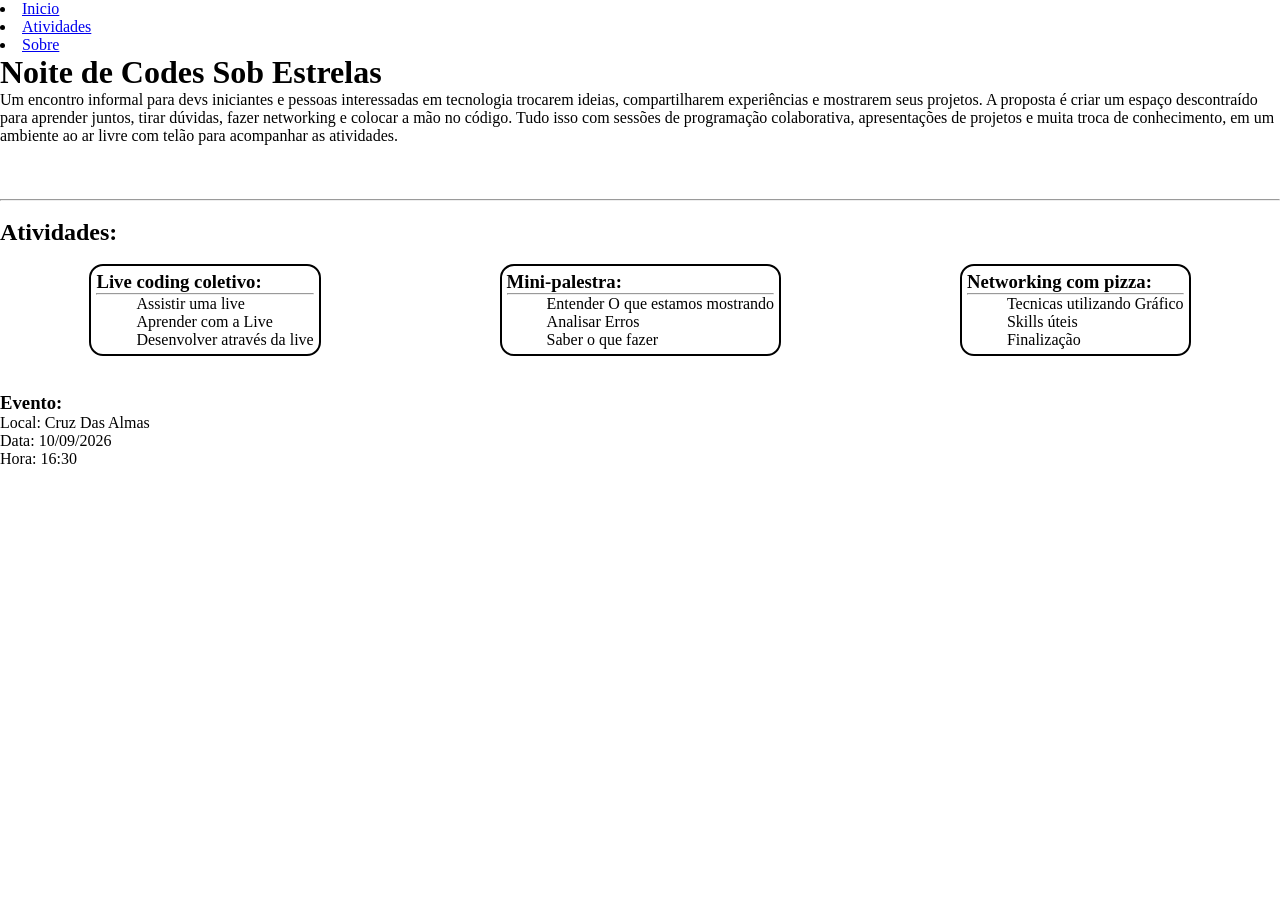
==== atividade-quinta/index.html @ 8872ca4b "quase terminando o trampo" ====
<!DOCTYPE html>
<html lang="pt-br">
<head>
    <meta charset="UTF-8">
    <meta name="viewport" content="width=device-width, initial-scale=1.0">
    <link rel="stylesheet" href="style.css">

    <title>Noite de Code</title>
</head>
<body>

    <section id="Nav">
            <nav>
                <li><a href="#Inicio">Inicio</a></li>
                <li><a href="#Programacao">Atividades</a></li>
                <li><a href="#Sobre">Sobre</a></li>
            </nav>
        </section>

    <div id="Inicio">
        <header>
            <h1>Noite de Codes Sob Estrelas</h1>
            <p>Um encontro informal para devs iniciantes e pessoas interessadas em tecnologia trocarem ideias, compartilharem experiências e mostrarem seus projetos. A proposta é criar um espaço descontraído para aprender juntos, tirar dúvidas, fazer networking e colocar a mão no código. Tudo isso com sessões de programação colaborativa, apresentações de projetos e muita troca de conhecimento, em um ambiente ao ar livre com telão para acompanhar as atividades.</p>
        </header>
    </div>
<br><br><br>
<hr><br>
    <main>
        <!--SECÃO 1-->
        

        <!--SECÃO 2-->
        <section>
            <!--Atividades-->
            <h1 class="h1Programacao">Atividades:</h1>
            <br>
            <div id="Programacao">
                
                <ul>
                    <h3>Live coding coletivo:</h3>
                    <hr>
                    <ol>
                        <p>Assistir uma live</p>
                        <p>Aprender com a Live</p>
                        <p>Desenvolver através da live</p>
                    </ol>
                </ul>

                <ul>
                    <h3>Mini-palestra:</h3>
                    <hr>
                    <ol>
                        <p>Entender O que estamos mostrando</p>
                        <p>Analisar Erros</p>
                        <p>Saber o que fazer</p>
                    </ol>
                </ul>

                <ul>
                    <h3>Networking com pizza:</h3>
                    <hr>
                    <ol>
                        <p>Tecnicas utilizando Gráfico</p>
                        <p>Skills úteis</p>
                        <p>Finalização</p>
                    </ol>
                </ul>
            </div>
        </section>
    </main>
<br><br>
    <div id="Sobre">
        <footer>
            <h3>Evento:</h3>
            <p>Local: Cruz Das Almas</p>
            <p>Data: 10/09/2026</p>
            <p>Hora: 16:30</p>
        </footer>
    </div>

</body>
</html>
---- atividade-quinta/style.css ----
*{
    margin: auto;
    
}

body{
    background-image: 
}

.h1Programacao{
    align-items: center;
}

#Nav{

    
}

#Programacao{
    display: flex;

    ul{
        border: 2px solid ;
        border-radius: 14px;
        padding: 5px;
    }

}
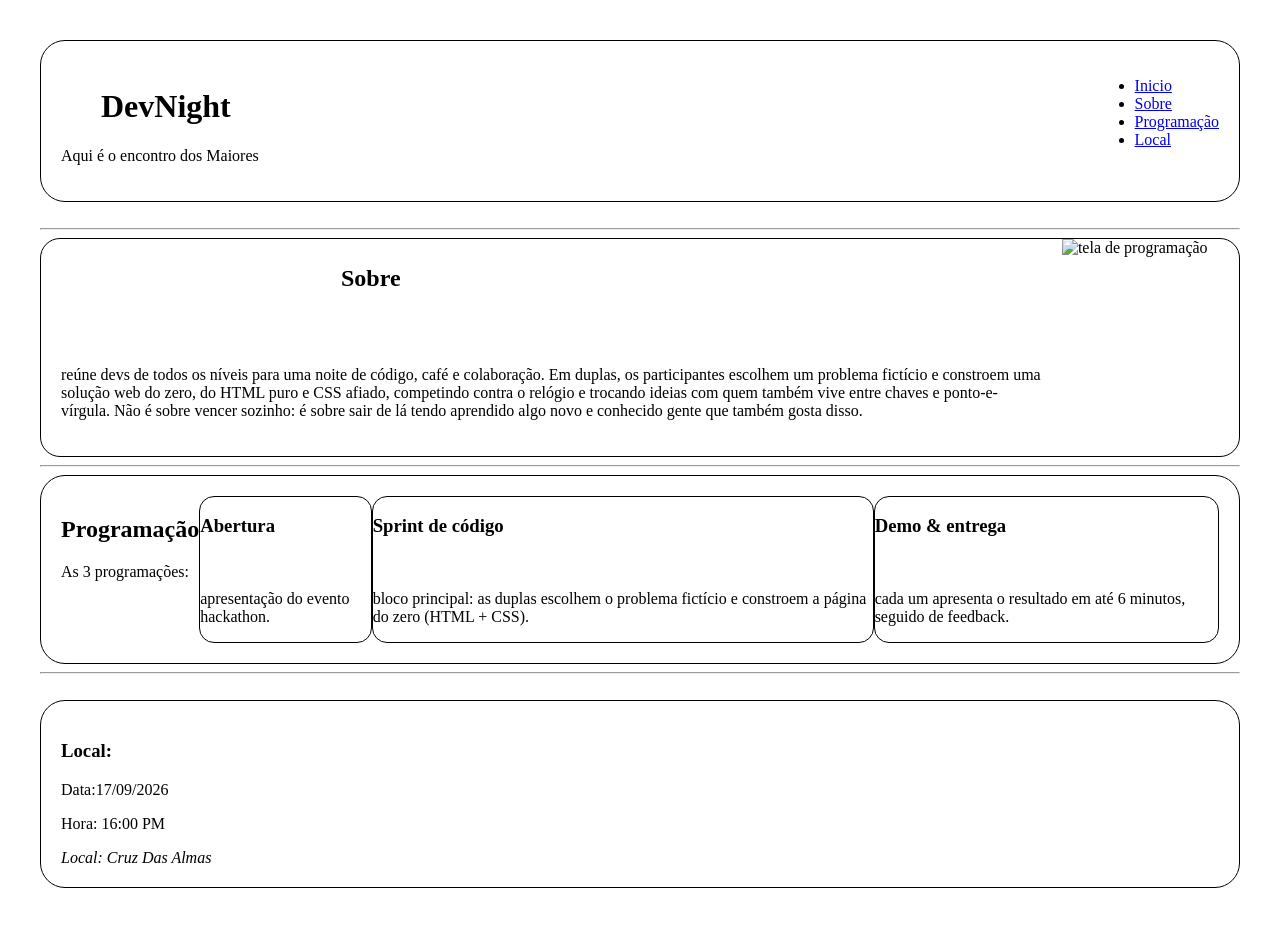
==== commit 7ffadc33: "tentando centralizar uma div ahahaha" ====
--- a/atividade-quinta/index.html
+++ b/atividade-quinta/index.html
@@ -1,82 +1,81 @@
 <!DOCTYPE html>
-<html lang="pt-br">
+<html lang="pt-BR">
 <head>
     <meta charset="UTF-8">
     <meta name="viewport" content="width=device-width, initial-scale=1.0">
     <link rel="stylesheet" href="style.css">
-
-    <title>Noite de Code</title>
+    <title>DevNight</title>
 </head>
 <body>
+    <header id="Inicio">
+        <div class="divTitulo">
+            <h1>DevNight</h1>
+            <p>Aqui é o encontro dos Maiores</p>
+        </div>
 
-    <section id="Nav">
-            <nav>
+        <nav>
+            <ul>
                 <li><a href="#Inicio">Inicio</a></li>
-                <li><a href="#Programacao">Atividades</a></li>
                 <li><a href="#Sobre">Sobre</a></li>
-            </nav>
+                <li><a href="#Programacao">Programação</a></li>
+                <li><a href="#Local">Local</a></li>
+            </ul>
+        </nav>
+    </header>
+
+    <br>
+    <hr>
+
+    
+    <main>
+        <!--Seção 1-->
+        <section id="Sobre">
+            <div class="divSobre">
+                <h2 id="Sobreh2">Sobre</h2>
+                <br>
+                <p>reúne devs de todos os níveis para uma noite de código, café e colaboração. Em duplas, os participantes escolhem um problema fictício e constroem uma solução web do zero, do HTML puro e CSS afiado, competindo contra o relógio e trocando ideias com quem também vive entre chaves e ponto-e-vírgula. Não é sobre vencer sozinho: é sobre sair de lá tendo aprendido algo novo e conhecido gente que também gosta disso.</p>
+            </div>
+
+            <img id="Imagem1" src="https://encrypted-tbn0.gstatic.com/images?q=tbn:ANd9GcSd8xohOlaPGcVBSZgpL8JrVEAgZ1-KV6oEdRWn73QDuQ&s=10" alt="tela de programação">
         </section>
 
-    <div id="Inicio">
-        <header>
-            <h1>Noite de Codes Sob Estrelas</h1>
-            <p>Um encontro informal para devs iniciantes e pessoas interessadas em tecnologia trocarem ideias, compartilharem experiências e mostrarem seus projetos. A proposta é criar um espaço descontraído para aprender juntos, tirar dúvidas, fazer networking e colocar a mão no código. Tudo isso com sessões de programação colaborativa, apresentações de projetos e muita troca de conhecimento, em um ambiente ao ar livre com telão para acompanhar as atividades.</p>
-        </header>
-    </div>
-<br><br><br>
-<hr><br>
-    <main>
-        <!--SECÃO 1-->
-        
+        <hr>
 
-        <!--SECÃO 2-->
-        <section>
-            <!--Atividades-->
-            <h1 class="h1Programacao">Atividades:</h1>
+        <!--Seção 2-->
+        <section id="Programacao">
+            <div>
+                <h2>Programação</h2>
+                <p>As 3 programações:</p>
+            </div>
             <br>
-            <div id="Programacao">
-                
-                <ul>
-                    <h3>Live coding coletivo:</h3>
-                    <hr>
-                    <ol>
-                        <p>Assistir uma live</p>
-                        <p>Aprender com a Live</p>
-                        <p>Desenvolver através da live</p>
-                    </ol>
-                </ul>
+            <article class="card">
+                <h3>Abertura</h3>
+                <br>
+                <p>apresentação do evento hackathon.</p>
+            </article>
 
-                <ul>
-                    <h3>Mini-palestra:</h3>
-                    <hr>
-                    <ol>
-                        <p>Entender O que estamos mostrando</p>
-                        <p>Analisar Erros</p>
-                        <p>Saber o que fazer</p>
-                    </ol>
-                </ul>
+            <article class="card">
+                <h3>Sprint de código</h3> 
+                <br>
+                <p>bloco principal: as duplas escolhem o problema fictício e constroem a página do zero (HTML + CSS).</p>
+            </article>
 
-                <ul>
-                    <h3>Networking com pizza:</h3>
-                    <hr>
-                    <ol>
-                        <p>Tecnicas utilizando Gráfico</p>
-                        <p>Skills úteis</p>
-                        <p>Finalização</p>
-                    </ol>
-                </ul>
-            </div>
+            <article class="card">
+                <h3>Demo & entrega</h3>
+                <br>
+                <p>cada um apresenta o resultado em até 6 minutos, seguido de feedback.</p>
+            </article>
         </section>
     </main>
-<br><br>
-    <div id="Sobre">
-        <footer>
-            <h3>Evento:</h3>
-            <p>Local: Cruz Das Almas</p>
-            <p>Data: 10/09/2026</p>
-            <p>Hora: 16:30</p>
-        </footer>
-    </div>
 
+    <hr>
+    <br>
+
+    <footer id="Local">
+        <h3>Local:</h3>
+        <p><time datetime="2026-11-20T19:00">Data:17/09/2026</time></p>
+        <p>Hora: 16:00 PM</p>
+      <address>Local: Cruz Das Almas</address>
+    </footer>
 </body>
 </html>
--- a/atividade-quinta/style.css
+++ b/atividade-quinta/style.css
@@ -1,28 +1,70 @@
-*{
-    margin: auto;
-    
+* {
+    box-sizing: border-box;
+
+    h1 {
+        justify-content: center;
+        padding: 6px 40px 0px;
+    }
 }
 
-body{
-    background-image: 
+body {
+    
+    padding: 2rem;
 }
 
-.h1Programacao{
-    align-items: center;
-}
-
-#Nav{
+#Inicio {
+    border: 1px solid;
+    border-radius: 25px;
+    padding: 20px;
+    display: flex;
+    justify-content: space-between;
+    list-style: none;
 
     
 }
 
-#Programacao{
+
+
+#Sobre {
+    border: 1px solid;
+    border-radius: 20px;
     display: flex;
+    overflow: hidden;
 
-    ul{
-        border: 2px solid ;
-        border-radius: 14px;
-        padding: 5px;
+    p {
+        padding: 20px;
     }
 
+   
+}
+
+#Imagem1 {
+    width: 40%;
+    height: auto;
+}
+
+#Sobreh2 {
+    flex: 1;
+    padding: 6px 0px 0px 300px;
+    width: 4%;
+}
+
+#Programacao {
+    border: 1px solid;
+    border-radius: 25px;
+    padding: 20px;
+    display: flex;
+}
+
+#Local {
+    border: 1px solid;
+    border-radius: 25px;
+    padding: 20px;
+}
+
+.card {
+    border: 1px solid;
+    border-radius: 15px;
+    box-sizing: border-box;
+     
 }
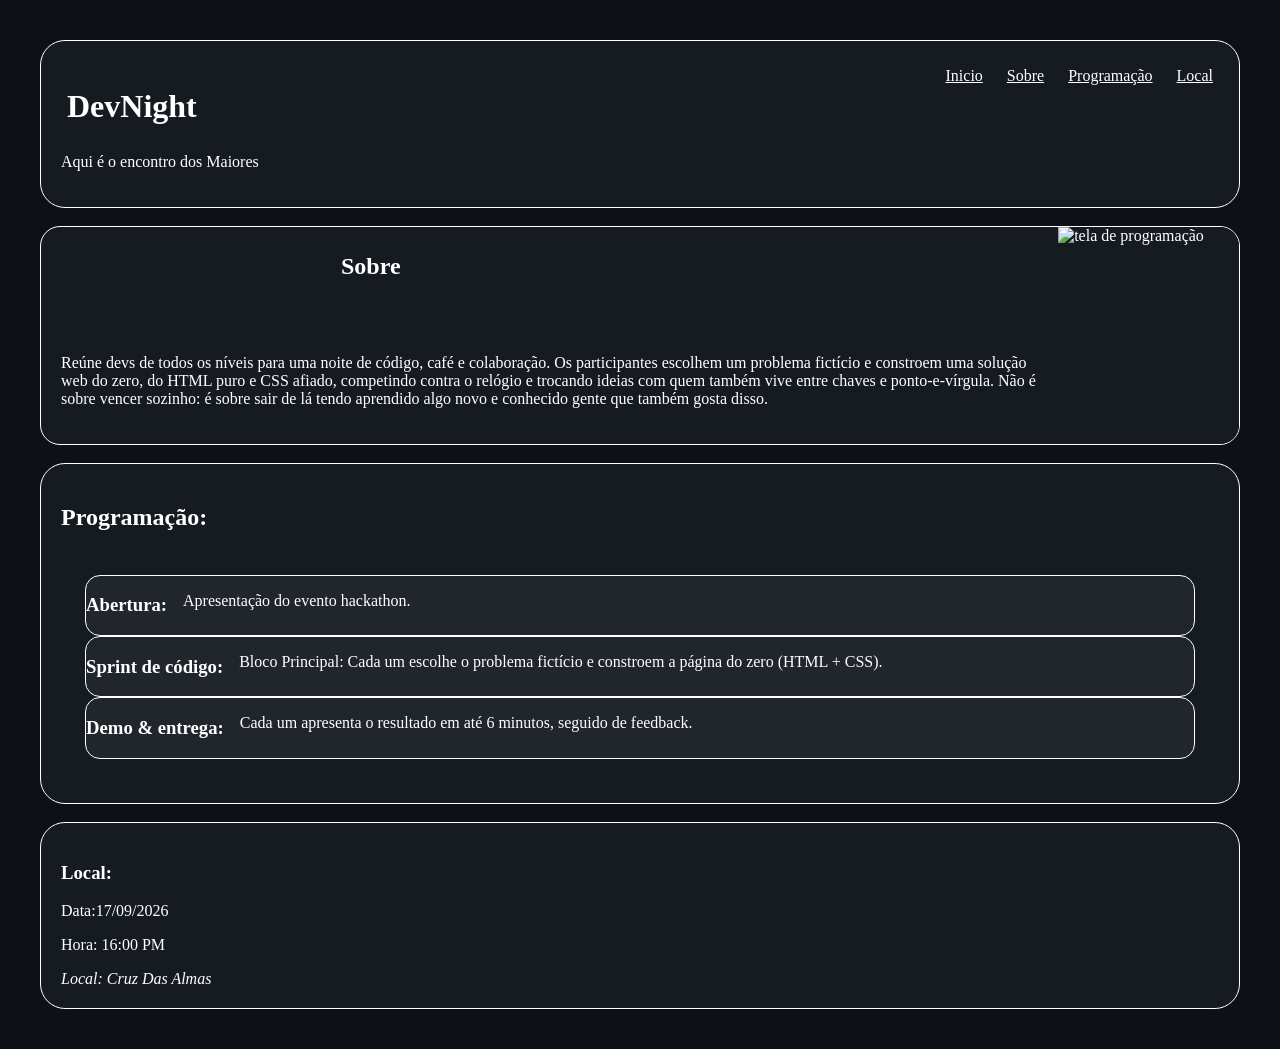
==== commit 230ad0a8: "praticamente finalizado" ====
--- a/atividade-quinta/index.html
+++ b/atividade-quinta/index.html
@@ -24,7 +24,6 @@
     </header>
 
     <br>
-    <hr>
 
     
     <main>
@@ -33,42 +32,35 @@
             <div class="divSobre">
                 <h2 id="Sobreh2">Sobre</h2>
                 <br>
-                <p>reúne devs de todos os níveis para uma noite de código, café e colaboração. Em duplas, os participantes escolhem um problema fictício e constroem uma solução web do zero, do HTML puro e CSS afiado, competindo contra o relógio e trocando ideias com quem também vive entre chaves e ponto-e-vírgula. Não é sobre vencer sozinho: é sobre sair de lá tendo aprendido algo novo e conhecido gente que também gosta disso.</p>
+                <p>Reúne devs de todos os níveis para uma noite de código, café e colaboração. Os participantes escolhem um problema fictício e constroem uma solução web do zero, do HTML puro e CSS afiado, competindo contra o relógio e trocando ideias com quem também vive entre chaves e ponto-e-vírgula. Não é sobre vencer sozinho: é sobre sair de lá tendo aprendido algo novo e conhecido gente que também gosta disso.</p>
             </div>
 
             <img id="Imagem1" src="https://encrypted-tbn0.gstatic.com/images?q=tbn:ANd9GcSd8xohOlaPGcVBSZgpL8JrVEAgZ1-KV6oEdRWn73QDuQ&s=10" alt="tela de programação">
         </section>
 
-        <hr>
+        <br>
 
         <!--Seção 2-->
         <section id="Programacao">
-            <div>
-                <h2>Programação</h2>
-                <p>As 3 programações:</p>
+            <h2>Programação: </h2>
+            <div class="divProgramacao">
+                <article class="card">
+                    <h3>Abertura:</h3>
+                    <p>Apresentação do evento hackathon.</p>
+                </article>
+                <article class="card">
+                    <h3>Sprint de código:</h3>
+                    <p>Bloco Principal: Cada um escolhe o problema fictício e constroem a página do zero (HTML + CSS).</p>
+                </article>
+                <article class="card">
+                    <h3>Demo & entrega:</h3>
+                    <p>Cada um apresenta o resultado em até 6 minutos, seguido de feedback.</p>
+                </article>
             </div>
-            <br>
-            <article class="card">
-                <h3>Abertura</h3>
-                <br>
-                <p>apresentação do evento hackathon.</p>
-            </article>
-
-            <article class="card">
-                <h3>Sprint de código</h3> 
-                <br>
-                <p>bloco principal: as duplas escolhem o problema fictício e constroem a página do zero (HTML + CSS).</p>
-            </article>
-
-            <article class="card">
-                <h3>Demo & entrega</h3>
-                <br>
-                <p>cada um apresenta o resultado em até 6 minutos, seguido de feedback.</p>
-            </article>
         </section>
     </main>
 
-    <hr>
+
     <br>
 
     <footer id="Local">
--- a/atividade-quinta/style.css
+++ b/atividade-quinta/style.css
@@ -1,14 +1,14 @@
 * {
     box-sizing: border-box;
+    color: white;
 
     h1 {
-        justify-content: center;
-        padding: 6px 40px 0px;
+        padding: 6px;
     }
 }
 
 body {
-    
+    background-color: #0d1117;
     padding: 2rem;
 }
 
@@ -18,8 +18,17 @@
     padding: 20px;
     display: flex;
     justify-content: space-between;
-    list-style: none;
+    background-color: #161b22;
 
+    nav ul {
+        display: flex;
+        flex-wrap: nowrap;
+        justify-content: space-between;
+        gap: 1.5rem;
+        list-style: none;
+        padding: 6px ;
+        margin: 0;
+    }
     
 }
 
@@ -30,6 +39,7 @@
     border-radius: 20px;
     display: flex;
     overflow: hidden;
+    background-color: #161b22;
 
     p {
         padding: 20px;
@@ -41,6 +51,7 @@
 #Imagem1 {
     width: 40%;
     height: auto;
+    background-color: #161b22;
 }
 
 #Sobreh2 {
@@ -53,18 +64,27 @@
     border: 1px solid;
     border-radius: 25px;
     padding: 20px;
+    display: block;
+    background-color: #161b22;
+}
+
+.divProgramacao {
+    padding: 24px;
+}
+
+.card {
+    border: 1px solid;
+    border-radius: 15px;
+    box-sizing: border-box;
     display: flex;
+    gap: 1rem;
+    background-color: #21262d;
+     
 }
 
 #Local {
     border: 1px solid;
     border-radius: 25px;
     padding: 20px;
+    background-color: #161b22;
 }
-
-.card {
-    border: 1px solid;
-    border-radius: 15px;
-    box-sizing: border-box;
-     
-}
